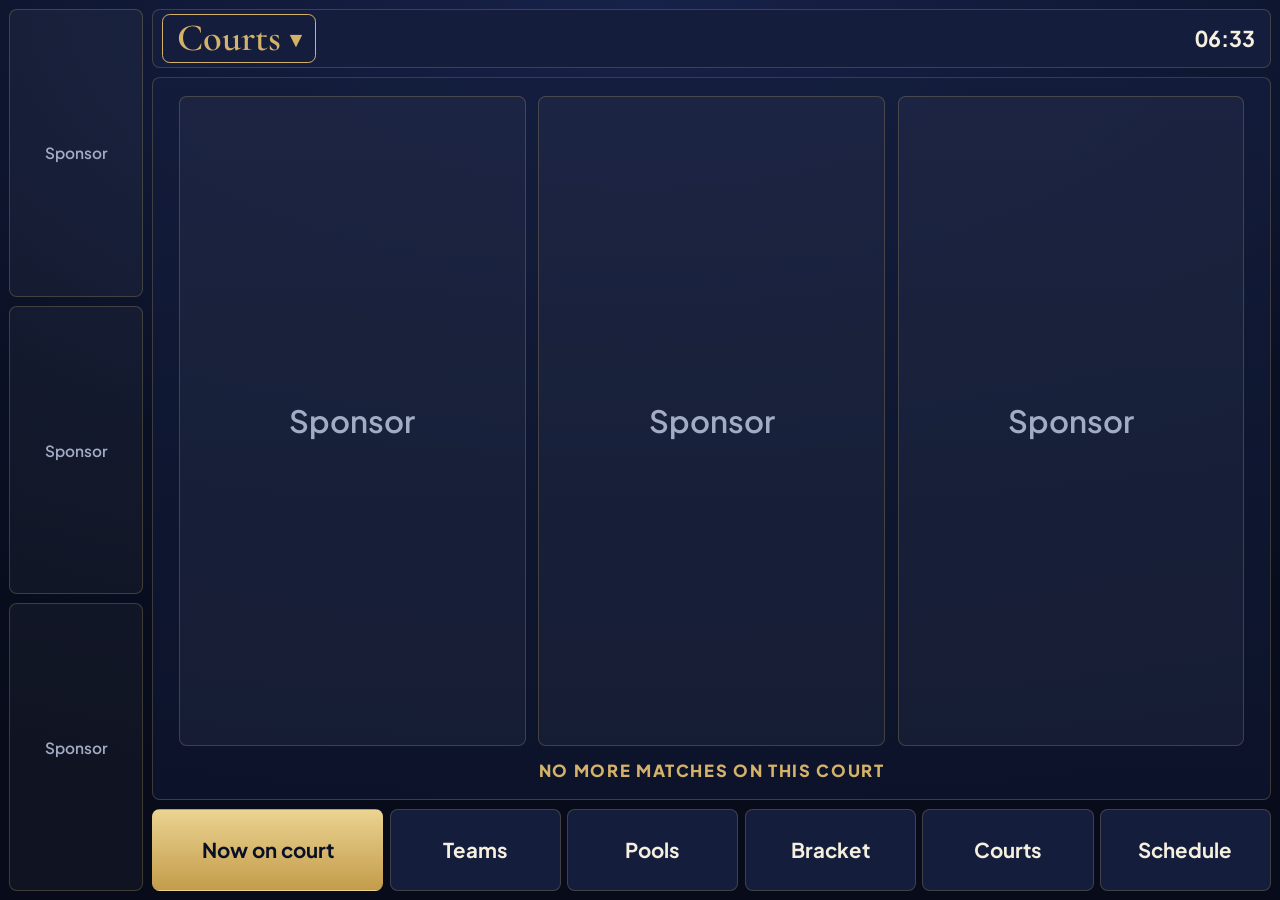
==== court-screen.html @ 4406f37e "Ref practice: the ref page on made-up matches, with no server Co-Authored-By: Claude Opus 5.5 <norep" ====
<!doctype html>
<html lang="en">
  <head>
    <meta charset="utf-8" />
    <title>Court screen</title>
    <meta name="viewport" content="width=device-width, initial-scale=1" />
    <link rel="preconnect" href="https://fonts.googleapis.com" />
    <link rel="preconnect" href="https://fonts.gstatic.com" crossorigin />
    <link
      href="https://fonts.googleapis.com/css2?family=Cormorant+Garamond:ital,wght@0,500;0,600;1,500&family=Plus+Jakarta+Sans:wght@500;600;700;800&display=swap"
      rel="stylesheet"
    />
    <style>
      /* The touch monitor at a court. It follows the referee through the same stages as the OBS
         overlay, and anyone can tap around the tournament's details: it goes back by itself when
         nobody has touched it for a while. Read-only: nothing here changes anything.
         1rem is 1% of a 16:9 screen's width, so it holds together at any size. */
      :root {
        --ink: #0a1024;
        --panel: #141d3c;
        --ivory: #f5efe0;
        --dim: #a2acc4;
        --gold: #d4b26a;
        --gold-fill: linear-gradient(180deg, #ebd391 0%, #c39c4b 100%);
        --hairline: rgba(212, 178, 106, 0.24);
        --won: #86dba8;
        --sans: 'Plus Jakarta Sans', 'Segoe UI', sans-serif;
        --serif: 'Cormorant Garamond', 'Times New Roman', serif;
      }
      html {
        font-size: min(1vw, 1.7778vh);
      }
      * {
        box-sizing: border-box;
      }
      [hidden] {
        display: none !important;
      }
      body {
        margin: 0;
        height: 100vh;
        overflow: hidden;
        display: grid;
        grid-template-columns: 10.5rem minmax(0, 1fr);
        gap: 0.7rem;
        padding: 0.7rem;
        background: radial-gradient(120% 90% at 50% 0%, #17224a 0%, #0a1024 62%, #070b1a 100%);
        color: var(--ivory);
        font-family: var(--sans);
        font-size: 1.5rem;
        font-variant-numeric: lining-nums;
        -webkit-user-select: none;
        user-select: none;
      }
      button {
        font: inherit;
        color: inherit;
        background: none;
        border: 0;
        padding: 0;
        text-align: inherit;
        cursor: pointer;
        touch-action: manipulation;
      }
      /* What can be tapped looks it: teams are cards, pools are pills, names in lists are underlined. */
      button:active {
        opacity: 0.7;
      }
      .tap {
        padding: 0.7rem 1.4rem;
        border: 1px solid var(--hairline);
        border-radius: 0.8rem;
        background: rgba(255, 255, 255, 0.04);
      }
      .tap.bare {
        padding: 0;
        border: 0;
        background: none;
      }
      .sidetap {
        display: block;
        width: 100%;
      }
      .cardhead {
        display: flex;
        flex-direction: column;
        align-items: center;
        gap: 0.5rem;
      }
      .link {
        min-height: 2.2rem;
        text-decoration: underline;
        text-decoration-color: rgba(212, 178, 106, 0.55);
        text-decoration-thickness: 1px;
        text-underline-offset: 0.2em;
      }
      .poolpill {
        display: inline-flex;
        align-items: center;
        min-height: 2.8rem;
        padding: 0 0.9rem;
        border: 1px solid var(--gold);
        border-radius: 1.4rem;
        color: var(--gold);
        font-weight: 800;
        white-space: nowrap;
      }
      .poolpill::after {
        content: '›';
        margin-left: 0.5rem;
      }
      .kicker {
        display: flex;
        align-items: center;
        justify-content: center;
        gap: 0.6rem;
      }
      .sponsors {
        display: flex;
        flex-direction: column;
        gap: 0.7rem;
        min-height: 0;
      }
      .sponsor {
        flex: 1;
        min-height: 0;
        display: flex;
        align-items: center;
        justify-content: center;
        padding: 0.7rem;
        border: 1px solid var(--hairline);
        border-radius: 0.6rem;
        background: rgba(255, 255, 255, 0.04);
        color: var(--dim);
        font-size: 1.2rem;
        font-weight: 600;
      }
      /* The toss takes the sponsors' place until the game starts, with room for its lines. */
      body.tossing {
        grid-template-columns: 17rem minmax(0, 1fr);
      }
      .sponsors.summary .sponsor {
        display: none;
      }
      #tosssummary {
        flex: 1;
        min-height: 0;
        display: flex;
        flex-direction: column;
        gap: 0.7rem;
        padding: 1rem;
        overflow-y: auto;
        border: 1px solid var(--gold);
        border-radius: 0.6rem;
        background: var(--panel);
      }
      #tosssummary[hidden] {
        display: none;
      }
      #tosssummary .h {
        margin: 0;
        font-size: 1.6rem;
        white-space: nowrap;
      }
      .tossline {
        padding-bottom: 0.7rem;
        border-bottom: 1px solid var(--hairline);
        font-size: 1.5rem;
        font-weight: 600;
        line-height: 1.25;
        overflow-wrap: anywhere;
      }
      .tossline strong {
        display: block;
        font-size: 1.7rem;
        font-weight: 800;
        color: var(--gold);
      }
      .tossline:last-child {
        padding-bottom: 0;
        border-bottom: 0;
      }
      .sponsor img {
        max-width: 100%;
        max-height: 100%;
        object-fit: contain;
      }
      .main {
        min-width: 0;
        min-height: 0;
        display: flex;
        flex-direction: column;
        gap: 0.7rem;
      }
      .head {
        flex: none;
        height: 4.6rem;
      }
      .nav {
        flex: none;
        height: 6.4rem;
      }
      .stage {
        flex: 1;
      }
      /* Another court calling its players. Tapping it goes to that court. */
      #callbar {
        flex: none;
        display: flex;
        flex-direction: column;
        gap: 0.4rem;
      }
      .callrow {
        display: flex;
        align-items: center;
        justify-content: center;
        gap: 0.8rem;
        width: 100%;
        min-height: 3.6rem;
        padding: 0 1.2rem;
        border-radius: 0.6rem;
        background: var(--gold-fill);
        color: var(--ink);
        font-size: 1.7rem;
        font-weight: 800;
        text-align: center;
      }
      .callrow::after {
        content: '›';
      }
      .callrow.flash {
        animation: callflash 0.5s ease-out 3;
      }

      /* Along the top: which court, and while someone browses, how long until it goes back. */
      .head {
        position: relative;
        display: flex;
        align-items: center;
        gap: 1.2rem;
        padding: 0 1.2rem;
        overflow: hidden;
        border: 1px solid var(--hairline);
        border-radius: 0.6rem;
        background: var(--panel);
      }
      .court {
        font-family: var(--serif);
        font-size: 3rem;
        font-weight: 600;
        color: var(--gold);
        white-space: nowrap;
      }
      .where {
        flex: 1;
        min-width: 0;
        font-size: 1.35rem;
        font-weight: 700;
        color: var(--dim);
      }
      .where .poolpill {
        min-height: 3.2rem;
      }
      .courtbutton {
        display: flex;
        align-items: center;
        gap: 0.7rem;
        height: 3.8rem;
        padding: 0 1.1rem;
        margin-left: -0.5rem;
        border: 1px solid var(--gold);
        border-radius: 0.6rem;
        line-height: 1;
      }
      .courtbutton::after {
        content: '▾';
        font-family: var(--sans);
        font-size: 1.7rem;
      }
      .courtbutton.open {
        background: var(--gold-fill);
        color: var(--ink);
      }
      .homebutton {
        min-height: 3.4rem;
        font-size: 1.3rem;
      }
      .homebutton::after {
        content: none;
      }
      /* All the courts, with the one on screen lit up. */
      #picker {
        position: absolute;
        inset: 0;
        z-index: 2;
        display: flex;
        flex-direction: column;
        gap: 0.8rem;
        padding: 1rem;
        background: rgba(7, 11, 26, 0.96);
      }
      .pickertop {
        display: flex;
        align-items: center;
        justify-content: space-between;
      }
      .pickertop .h {
        margin: 0;
      }
      .pickertop button {
        min-height: 3.6rem;
        padding: 0 1.6rem;
        border: 1px solid var(--hairline);
        border-radius: 0.5rem;
        font-size: 1.4rem;
        font-weight: 700;
      }
      .pickergrid {
        flex: 1;
        min-height: 0;
        display: grid;
        grid-template-columns: repeat(3, minmax(0, 1fr));
        grid-auto-rows: minmax(0, 1fr);
        gap: 0.7rem;
      }
      .pick {
        display: flex;
        flex-direction: column;
        align-items: center;
        justify-content: center;
        gap: 0.4rem;
        padding: 0.8rem;
        border: 1px solid var(--hairline);
        border-radius: 0.7rem;
        background: var(--panel);
        text-align: center;
      }
      .pickname {
        font-family: var(--serif);
        font-size: 3.2rem;
        font-weight: 600;
        line-height: 1.1;
        color: var(--gold);
      }
      .picktag {
        font-size: 1.15rem;
        font-weight: 800;
        letter-spacing: 0.08em;
        text-transform: uppercase;
        color: var(--dim);
      }
      .pick b {
        font-size: 3rem;
        font-weight: 800;
        line-height: 1.1;
      }
      .pick small {
        font-size: 1.25rem;
        font-weight: 600;
        color: var(--dim);
      }
      .pick.on {
        background: var(--gold-fill);
        border-color: transparent;
      }
      .pick.on,
      .pick.on .pickname,
      .pick.on .picktag,
      .pick.on small {
        color: var(--ink);
      }
      .clock {
        font-size: 1.7rem;
        font-weight: 700;
        font-variant-numeric: tabular-nums;
      }
      .timebar {
        position: absolute;
        left: 0;
        top: 0;
        height: 0.4rem;
        background: var(--gold);
      }
      .liveline {
        flex: 1;
        min-width: 0;
        display: flex;
        align-items: center;
        justify-content: center;
        gap: 0.9rem;
        font-size: 1.35rem;
        font-weight: 700;
      }
      .liveline .tag {
        padding: 0.15rem 0.6rem;
        border-radius: 0.4rem;
        background: var(--gold-fill);
        color: var(--ink);
        font-size: 1.05rem;
        font-weight: 800;
      }
      .liveline b {
        font-size: 2rem;
        font-weight: 800;
        color: var(--gold);
        font-variant-numeric: tabular-nums;
      }

      .stage {
        position: relative;
        min-height: 0;
        overflow: hidden;
        border: 1px solid var(--hairline);
        border-radius: 0.6rem;
        background: linear-gradient(180deg, rgba(20, 29, 60, 0.75) 0%, rgba(14, 22, 48, 0.75) 100%);
      }
      #show {
        position: absolute;
        inset: 0;
        display: flex;
        flex-direction: column;
        align-items: center;
        justify-content: center;
        gap: 1.1rem;
        padding: 1.4rem 2rem;
        text-align: center;
      }
      /* Grows or shrinks as a whole until it fills the room: see fitContent. */
      .fitbox {
        width: 100%;
      }
      .fit {
        display: flex;
        flex-direction: column;
        align-items: center;
        gap: 1.1rem;
      }
      .wrapnames .bigname {
        white-space: normal;
      }
      .wrapnames .matchup {
        grid-template-columns: minmax(min-content, 1fr) auto minmax(min-content, 1fr);
      }
      .wrapnames .cards {
        grid-template-columns: repeat(2, minmax(min-content, 1fr));
      }
      #browse {
        position: absolute;
        inset: 0;
        display: flex;
        flex-direction: column;
        min-height: 0;
      }

      /* Along the bottom: always there, big enough for a finger. */
      .nav {
        display: grid;
        grid-template-columns: 1.35fr repeat(5, minmax(0, 1fr));
        gap: 0.5rem;
      }
      .nav button {
        display: flex;
        align-items: center;
        justify-content: center;
        min-width: 0;
        border: 1px solid var(--hairline);
        border-radius: 0.6rem;
        background: var(--panel);
        font-size: 1.6rem;
        font-weight: 700;
        text-align: center;
      }
      .nav button.on {
        background: var(--gold-fill);
        border-color: transparent;
        color: var(--ink);
      }
      .nav button:active {
        transform: scale(0.98);
      }

      /* The main show. */
      .kicker {
        font-size: 1.3rem;
        font-weight: 800;
        letter-spacing: 0.1em;
        text-transform: uppercase;
        color: var(--gold);
      }
      .bigname {
        font-family: var(--serif);
        font-size: 4.4rem;
        font-weight: 600;
        line-height: 1.05;
        white-space: nowrap;
      }
      .bigname em {
        color: var(--gold);
        font-weight: 500;
      }
      .versus {
        font-family: var(--serif);
        font-style: italic;
        font-size: 2.2rem;
        color: var(--gold);
      }
      .call {
        padding: 0.8rem 3rem;
        border-radius: 0.6rem;
        background: var(--gold-fill);
        color: var(--ink);
        font-size: 2.6rem;
        font-weight: 800;
        animation: callpulse 1.8s ease-in-out infinite;
      }
      .call.flash {
        animation:
          callflash 0.5s ease-out 3,
          callpulse 1.8s ease-in-out 1.5s infinite;
      }
      .call.done {
        animation: none;
      }
      /* Players sign in here when they get to the court. */
      .signin {
        display: flex;
        align-items: center;
        justify-content: center;
        gap: 1.6rem;
      }
      .signteam {
        display: flex;
        flex-direction: column;
        align-items: center;
        gap: 0.7rem;
      }
      .signcards {
        display: flex;
        gap: 0.8rem;
      }
      .signcard {
        display: flex;
        flex-direction: column;
        align-items: center;
        gap: 0.3rem;
        width: 14.5rem;
        padding: 0.8rem 0.6rem;
        border: 1px solid var(--gold);
        border-radius: 0.8rem;
        background: var(--panel);
      }
      .signcard strong {
        font-size: 1.6rem;
        font-weight: 700;
        line-height: 1.15;
      }
      .signcard span {
        font-size: 1.2rem;
        font-weight: 800;
        color: var(--gold);
      }
      .signcard.here {
        border-color: transparent;
        background: var(--gold-fill);
        color: var(--ink);
      }
      .signcard.here span {
        color: var(--ink);
      }
      .signcard.here .face b {
        border-color: var(--ink);
        color: var(--ink);
      }
      @keyframes callflash {
        50% {
          transform: scale(1.08);
          box-shadow: 0 0 3rem rgba(235, 211, 145, 0.8);
        }
      }
      @keyframes callpulse {
        50% {
          box-shadow: 0 0 2.4rem rgba(235, 211, 145, 0.55);
        }
      }
      .matchup {
        display: grid;
        grid-template-columns: minmax(max-content, 1fr) auto minmax(max-content, 1fr);
        align-items: center;
        gap: 1.6rem;
        width: 100%;
      }
      .teamcast {
        display: flex;
        flex-direction: column;
        align-items: center;
        gap: 0.8rem;
        min-width: 0;
      }
      .cast {
        display: flex;
        justify-content: center;
        gap: 1.2rem;
      }
      .face {
        display: flex;
        align-items: flex-end;
        justify-content: center;
        width: 10rem;
        height: 12rem;
      }
      .face img {
        max-width: 100%;
        height: 100%;
        object-fit: contain;
        object-position: bottom;
      }
      .face b {
        display: flex;
        align-items: center;
        justify-content: center;
        width: 8rem;
        height: 8rem;
        border-radius: 50%;
        border: 1px solid var(--gold);
        font-family: var(--serif);
        font-size: 3rem;
        font-weight: 500;
      }
      .small .face {
        width: 7rem;
        height: 8rem;
      }
      .small .face b {
        width: 6rem;
        height: 6rem;
        font-size: 2.2rem;
      }
      .small .bigname {
        font-size: 3.2rem;
      }
      .order {
        width: 100%;
        max-width: 66rem;
        display: flex;
        flex-direction: column;
        gap: 0.35rem;
      }
      .order div {
        display: grid;
        grid-template-columns: 6rem minmax(0, 1fr) 2rem minmax(0, 1fr) 9rem;
        align-items: center;
        padding: 0.1rem 0.8rem;
        border-top: 1px solid var(--hairline);
        font-size: 1.4rem;
        font-weight: 600;
      }
      .order .t {
        color: var(--gold);
        font-weight: 800;
        text-align: left;
      }
      .order .a {
        text-align: right;
      }
      .order .b {
        text-align: left;
      }
      .order .p {
        color: var(--dim);
        font-size: 1.15rem;
        text-align: right;
      }
      .order i {
        color: var(--gold);
        font-family: var(--serif);
      }

      /* The players, side by side, with how their tournament has gone. */
      .cards {
        display: grid;
        grid-template-columns: repeat(2, minmax(max-content, 1fr));
        gap: 2.4rem;
        width: 100%;
      }
      .card {
        display: flex;
        flex-direction: column;
        align-items: center;
        gap: 0.5rem;
        min-width: 0;
      }
      .card .bigname {
        font-size: 3.2rem;
      }
      .facts {
        display: flex;
        justify-content: center;
        gap: 1.6rem;
        font-size: 1.2rem;
        font-weight: 600;
        color: var(--dim);
      }
      .facts strong {
        display: block;
        color: var(--ivory);
        font-size: 1.35rem;
      }
      .stat {
        font-size: 1.3rem;
        font-weight: 700;
      }
      .stat b {
        color: var(--gold);
      }
      .past {
        width: 100%;
        max-width: 30rem;
      }
      .past div {
        display: grid;
        grid-template-columns: 2rem minmax(0, 1fr) auto;
        align-items: center;
        gap: 0.5rem;
        border-top: 1px solid var(--hairline);
        font-size: 1.2rem;
        font-weight: 600;
        text-align: left;
      }
      .past b {
        color: var(--dim);
      }
      .past span:last-child {
        word-spacing: 0.5rem;
      }
      .past b.won {
        color: var(--won);
      }

      /* The score, drawn as the court seen from the main entrance: the second entrance end on
         top, the net across the middle, and everyone in the box they're really standing in.
         Each team's score sits level with its half. */
      .score {
        position: absolute;
        inset: 0;
        display: grid;
        grid-template-columns: minmax(0, 1fr) 24rem;
        grid-template-rows: 3rem minmax(0, 1fr) 0.5rem minmax(0, 1fr) 3rem;
        gap: 0.5rem 1rem;
        padding: 0.4rem 1.4rem;
      }
      .scoreend {
        grid-column: 2;
        align-self: center;
        font-size: 1.6rem;
        font-weight: 700;
        line-height: 1;
        text-align: center;
        color: var(--dim);
      }
      .scoreend.top {
        grid-row: 1;
      }
      .scoreend.bottom {
        grid-row: 5;
      }
      .score > .tile {
        grid-column: 2;
      }
      .score > .tile.top {
        grid-row: 2;
      }
      .score > .tile.bottom {
        grid-row: 4;
      }
      /* The players get the whole height; only the score gives room to the entrance labels. */
      .scorehalf {
        grid-column: 1;
        display: grid;
        grid-auto-flow: column;
        grid-auto-columns: minmax(0, 1fr);
        grid-template-rows: minmax(0, 1fr);
        gap: 0.5rem;
        min-height: 0;
      }
      .scorehalf.top {
        grid-row: 1 / 3;
      }
      .scorehalf.bottom {
        grid-row: 4 / 6;
      }
      .scorenet {
        position: relative;
        z-index: 1;
        grid-column: 1;
        grid-row: 3;
        border-radius: 0.25rem;
        background: var(--dim);
      }
      /* Sits on the net, with the line hidden behind it. */
      .scorepool {
        position: absolute;
        top: 50%;
        left: 50%;
        padding: 0 0.3rem;
        border-radius: 1.6rem;
        background: var(--ink);
        transform: translate(-50%, -50%);
        white-space: nowrap;
      }
      .scorehalf > .sidetap {
        display: grid;
        grid-template-rows: minmax(0, 1fr);
        min-width: 0;
        height: 100%;
      }
      .sidetap {
        font-size: 2.1rem;
        font-weight: 800;
        line-height: 1.15;
      }
      /* Partners mirror each other: the photos together in the middle, the names outside. */
      .who {
        display: flex;
        align-items: center;
        gap: 0.8rem;
        min-height: 0;
      }
      .scorehalf > :first-child .who {
        flex-direction: row-reverse;
        text-align: right;
      }
      .scorehalf > :last-child .who {
        flex-direction: row;
        text-align: left;
      }
      .who.serving {
        color: var(--gold);
      }
      /* As tall as the half allows. */
      .who .face {
        position: relative;
        flex: none;
        align-self: stretch;
        align-items: center;
        width: 16rem;
        height: auto;
        min-height: 0;
        overflow: hidden;
      }
      .scorehalf > :first-child .face {
        justify-content: flex-end;
      }
      .scorehalf > :last-child .face {
        justify-content: flex-start;
      }
      .who .face img {
        position: absolute;
        inset: 0;
        width: 100%;
        max-width: none;
        height: 100%;
        transform: scale(1.2);
      }
      /* Zoomed from the top, so heads stay in and it's the legs that go. */
      .scorehalf > :first-child .face img {
        object-position: right top;
        transform-origin: right top;
      }
      .scorehalf > :last-child .face img {
        object-position: left top;
        transform-origin: left top;
      }
      .who .face b {
        width: 15rem;
        height: 15rem;
        font-size: 5.4rem;
      }
      .who.serving .face b {
        border-width: 0.3rem;
      }
      .whotext {
        flex: 1;
        min-width: 0;
        overflow-wrap: anywhere;
      }
      .scorehalf .whotext:only-child {
        text-align: center;
      }
      /* One line of a name or a label, as wide as its words, so a wipe starts on the first
         letter. Each one hugs the photo. */
      .ln {
        display: block;
      }
      .ln,
      .who .role {
        width: fit-content;
      }
      .scorehalf > :first-child .ln,
      .scorehalf > :first-child .role {
        margin-left: auto;
      }
      .scorehalf .whotext:only-child .ln,
      .scorehalf .whotext:only-child .role {
        margin-inline: auto;
      }
      /* Always takes up its line, so names don't jump when the serve moves. */
      .role {
        display: block;
        min-height: 2.2rem;
        font-size: 1.7rem;
        font-weight: 800;
        line-height: 2.2rem;
        color: var(--dim);
      }
      .who.serving .role {
        color: var(--gold);
      }
      .ball {
        display: inline-block;
        width: 1.5rem;
        height: 1.5rem;
        margin-right: 0.5rem;
        border-radius: 50%;
        background: var(--gold-fill);
      }
      .tile {
        position: relative;
        display: flex;
        align-items: center;
        justify-content: center;
        align-self: stretch;
        min-height: 0;
        border-radius: 1.2rem;
        background: var(--gold-fill);
        color: var(--ink);
        font-size: 14rem;
        font-weight: 800;
        line-height: 1;
        font-variant-numeric: tabular-nums;
      }
      .tile small {
        position: absolute;
        top: 0.5rem;
        right: 0.9rem;
        font-size: 1.4rem;
        font-weight: 800;
        line-height: 1.2;
      }
      .tile.bump {
        animation: bump 0.45s ease-out;
      }
      @keyframes bump {
        35% {
          transform: scale(1.06);
        }
      }
      /* The coin stays moonstone. */
      .coin {
        display: flex;
        align-items: center;
        justify-content: center;
        width: 13rem;
        height: 13rem;
        border-radius: 50%;
        color: #27345c;
        background: linear-gradient(135deg, #f4f6fc, #c9d6f2 38%, #a3b4dc 62%, #e6e0f8);
        box-shadow: 0 1rem 2.4rem rgba(0, 0, 0, 0.5);
        font-family: var(--serif);
        font-size: 7rem;
        font-weight: 600;
        perspective: 40rem;
      }
      .coin.spin {
        animation: coinspin 0.4s linear infinite;
      }
      .coin.landed {
        animation: coinland 0.9s cubic-bezier(0.2, 1, 0.4, 1) both;
      }
      @keyframes coinspin {
        to {
          transform: rotateY(360deg);
        }
      }
      @keyframes coinland {
        from {
          transform: rotateY(900deg);
        }
        to {
          transform: none;
        }
      }
      .tossrow {
        display: flex;
        align-items: center;
        justify-content: center;
        gap: 3rem;
      }
      .say {
        font-family: var(--serif);
        font-style: italic;
        font-size: 2.8rem;
        color: var(--gold);
      }
      .bigsponsors {
        flex: 1;
        min-height: 0;
        width: 100%;
        display: grid;
        grid-template-columns: repeat(3, minmax(0, 1fr));
        gap: 1rem;
      }
      .bigsponsors .sponsor {
        font-size: 2.4rem;
      }

      /* Browsing. */
      .tabs {
        flex: none;
        display: flex;
        gap: 0.5rem;
        padding: 0.7rem 0.9rem 0;
        overflow-x: auto;
      }
      .tabs button,
      .backline button {
        flex: none;
        min-height: 3.6rem;
        padding: 0 1.3rem;
        border: 1px solid var(--hairline);
        border-radius: 0.5rem;
        font-size: 1.35rem;
        font-weight: 700;
        white-space: nowrap;
      }
      .tabs button.on {
        background: var(--gold-fill);
        border-color: transparent;
        color: var(--ink);
      }
      .scroller {
        flex: 1;
        min-height: 0;
        padding: 0.9rem;
        overflow-y: auto;
        overscroll-behavior: contain;
        touch-action: pan-y;
        scrollbar-color: var(--gold) transparent;
        scrollbar-width: thin;
      }
      .h {
        margin: 0.5rem 0 0.6rem;
        font-family: var(--serif);
        font-size: 2.4rem;
        font-weight: 600;
        color: var(--gold);
      }
      .h:first-child {
        margin-top: 0;
      }
      .grid {
        display: grid;
        grid-template-columns: repeat(3, minmax(0, 1fr));
        gap: 0.5rem;
      }
      .tile-button {
        display: block;
        width: 100%;
        min-height: 4.6rem;
        padding: 0.7rem 1rem;
        border: 1px solid var(--hairline);
        border-radius: 0.5rem;
        background: rgba(255, 255, 255, 0.05);
        font-size: 1.5rem;
        font-weight: 700;
      }
      .tile-button small {
        display: block;
        margin-top: 0.15rem;
        font-size: 1.1rem;
        font-weight: 600;
        color: var(--dim);
      }
      .courts {
        min-height: 100%;
        grid-auto-rows: minmax(0, 1fr);
      }
      .courts .tile-button {
        display: flex;
        flex-direction: column;
        justify-content: center;
        gap: 0.7rem;
        font-size: 2rem;
        text-align: center;
      }
      .courts .tile-button small {
        font-size: 1.3rem;
      }
      .courts .stat b {
        font-size: 3.4rem;
      }
      .courts .tile-button {
        cursor: pointer;
      }
      .tile-button.live {
        border-color: var(--gold);
      }
      table {
        width: 100%;
        border-collapse: collapse;
      }
      th {
        padding: 0.4rem 0.7rem;
        font-size: 1.1rem;
        font-weight: 700;
        color: var(--dim);
        text-align: center;
      }
      th:nth-child(2) {
        text-align: left;
      }
      td {
        padding: 0;
        border-top: 1px solid var(--hairline);
        font-size: 1.5rem;
        font-weight: 700;
        text-align: center;
        font-variant-numeric: tabular-nums;
      }
      td button {
        width: 100%;
        min-height: 4rem;
        padding: 0 0.7rem;
        font-weight: 700;
      }
      td.place {
        width: 4rem;
        color: var(--gold);
      }
      td.num {
        width: 6rem;
      }
      .rows {
        display: flex;
        flex-direction: column;
        gap: 0.35rem;
      }
      .matchrow {
        display: grid;
        grid-template-columns: 6rem 4rem minmax(0, 1fr) 15rem minmax(0, 1fr);
        align-items: center;
        gap: 0.5rem;
        min-height: 4rem;
        padding: 0 0.8rem;
        border: 1px solid var(--hairline);
        border-radius: 0.5rem;
        font-size: 1.35rem;
        font-weight: 700;
      }
      .matchrow.live {
        border-color: var(--gold);
      }
      .matchrow .t {
        color: var(--gold);
        font-weight: 800;
      }
      .matchrow .c {
        color: var(--dim);
      }
      .matchrow button {
        min-height: 3.6rem;
        font-weight: 700;
      }
      .matchrow .a {
        text-align: right;
      }
      .matchrow .mid {
        text-align: center;
        white-space: nowrap;
        word-spacing: 0.4rem;
        font-size: 1.25rem;
        color: var(--dim);
      }
      .matchrow .mid b {
        color: var(--gold);
        font-size: 1.5rem;
      }
      .matchrow button.won {
        color: var(--won);
      }
      .bracket {
        display: flex;
        gap: 1rem;
        min-height: 100%;
      }
      .round {
        flex: 1 1 0;
        min-width: 0;
        display: flex;
        flex-direction: column;
      }
      .round > span {
        margin-bottom: 0.5rem;
        font-size: 1.1rem;
        font-weight: 800;
        letter-spacing: 0.08em;
        text-transform: uppercase;
        color: var(--dim);
      }
      .round > div {
        flex: 1;
        display: flex;
        flex-direction: column;
        justify-content: space-around;
        gap: 0.6rem;
      }
      .tie {
        padding: 0.5rem 0.8rem;
        border: 1px solid var(--hairline);
        border-radius: 0.5rem;
        background: rgba(255, 255, 255, 0.05);
      }
      .tie small {
        display: block;
        margin-bottom: 0.35rem;
        font-size: 1.15rem;
        font-weight: 700;
        color: var(--dim);
      }
      .tie div {
        display: flex;
        justify-content: space-between;
        gap: 0.6rem;
        font-size: 1.7rem;
        font-weight: 700;
      }
      .tie > div {
        align-items: center;
        min-height: 3rem;
      }
      .courts .link {
        padding: 0.2rem 0;
      }
      .tie .tbd {
        color: var(--dim);
        font-weight: 600;
      }
      .tie .won {
        color: var(--won);
      }
      .backline {
        display: flex;
        margin-bottom: 0.7rem;
      }
      .teamtop {
        display: flex;
        align-items: flex-end;
        gap: 1.6rem;
        margin-bottom: 0.9rem;
      }
      .teamtop .bigname {
        font-size: 3.4rem;
      }
    </style>
  </head>
  <body>
    <div class="sponsors" id="sponsors" aria-label="Sponsors">
      <div id="tosssummary" hidden></div>
      <div class="sponsor" data-image="sponsor-1.png">Sponsor</div>
      <div class="sponsor" data-image="sponsor-2.png">Sponsor</div>
      <div class="sponsor" data-image="sponsor-3.png">Sponsor</div>
    </div>
    <div class="main">
      <div class="head" id="head"></div>
      <div id="callbar" hidden></div>
      <div class="stage">
        <div id="show"></div>
        <div id="browse" hidden></div>
        <div id="picker" hidden></div>
      </div>
      <nav class="nav" id="nav" aria-label="Pages"></nav>
    </div>

    <script>
      const params = new URLSearchParams(location.search);
      const $ = (id) => document.getElementById(id);
      const PAGES = [
        ['show', 'Now on court'],
        ['teams', 'Teams'],
        ['pools', 'Pools'],
        ['bracket', 'Bracket'],
        ['courts', 'Courts'],
        ['schedule', 'Schedule'],
      ];

      let state = { graphic: null, scoreboard: null, browse: null };
      // Where someone has got to, or null when the main show is up. The back button's way home
      // is the list of where they came from.
      let page = null;
      let trail = [];
      let secondsAllowed = 20;
      let timerEnds = 0;
      let lastCall = null;
      let flashedCall = null;
      let pickerOpen = false;

      function esc(text) {
        const el = document.createElement('div');
        el.textContent = text ?? '';
        return el.innerHTML.replace(/"/g, '&quot;');
      }
      const styledName = (name) => esc(name).replace(/ &amp; /g, ' <em>&amp;</em> ');
      const homeCourt = () => state.browse?.court ?? state.graphic?.court ?? '';
      // Another court's name, while someone's looking at that court.
      const otherCourt = () => (page?.startsWith('court:') ? page.slice('court:'.length) : null);
      const courtName = () => otherCourt() ?? homeCourt();
      const browsing = () => page != null || pickerOpen;

      // What the main screen shows: this court, or whichever one someone picked.
      function courtOnScreen() {
        const name = otherCourt();
        if (name == null) return state;
        const court = state.browse?.courts?.find((row) => row.name === name);
        return { graphic: court?.graphic ?? null, scoreboard: court?.scoreboard ?? null };
      }
      const clock = (time) =>
        new Date(time).toLocaleTimeString([], {
          hour: '2-digit',
          minute: '2-digit',
          hour12: false,
        });
      // The server sends a moment; the test page's made-up matches are already "15:30".
      const shortTime = (time) => (time?.includes('T') ? clock(time) : (time ?? ''));
      const tell = (text) => {
        if (params.has('preview')) window.parent.postMessage({ monitorLog: text }, location.origin);
      };

      function initials(name) {
        return name
          .trim()
          .split(/\s+/)
          .slice(0, 2)
          .map((word) => word[0])
          .join('')
          .toUpperCase();
      }
      function photoUrl(photo) {
        return photo.startsWith('/')
          ? photo
          : `/api/static/player-photos/${encodeURIComponent(photo)}`;
      }
      function face(player) {
        return `<div class="face">${
          player.photo
            ? `<img src="${esc(photoUrl(player.photo))}" alt="" decoding="sync">`
            : `<b>${esc(initials(player.name))}</b>`
        }</div>`;
      }
      const cast = (players) => `<div class="cast">${players.map(face).join('')}</div>`;

      function playerFacts(player) {
        const facts = [
          player.dupr != null ? `DUPR ${Number(player.dupr).toFixed(2)}` : null,
          player.age != null ? `Age ${player.age}` : null,
        ].filter(Boolean);
        return `<div>${`<strong>${esc(player.name)}</strong>`}${esc(facts.join(' · '))}</div>`;
      }

      /* ---------- Everything with a name goes to its page. ---------- */

      const teamTap = (name, inside, style = '') =>
        state.browse?.teams?.[name]
          ? `<button class="tap ${style}" data-go="team:${esc(name)}">${inside}</button>`
          : `<div class="${style}">${inside}</div>`;

      const teamLink = (name, style = '') =>
        state.browse?.teams?.[name]
          ? `<button class="link ${style}" data-go="team:${esc(name)}">${esc(name)}</button>`
          : `<span class="${style}">${esc(name)}</span>`;

      // A pool's page, or a knockout's bracket, whichever this name is.
      function poolLink(name, style = 'poolpill') {
        const target = state.browse?.pools?.some((pool) => pool.name === name)
          ? 'pools'
          : state.browse?.brackets?.some((bracket) => bracket.name === name)
            ? 'bracket'
            : null;
        if (target == null) return `<span>${esc(name)}</span>`;
        return `<button class="${style}" data-go="${target}:${esc(name)}">${esc(name)}</button>`;
      }

      /* ---------- The main show: what the referee's stage calls for. ---------- */

      function matchup(graphic, small = false) {
        return `<div class="matchup ${small ? 'small' : ''}">
          ${teamTap(graphic.team1.name, `${cast(graphic.team1.players)}<div class="bigname">${styledName(graphic.team1.name)}</div>`, 'teamcast')}
          <div class="versus">versus</div>
          ${teamTap(graphic.team2.name, `${cast(graphic.team2.players)}<div class="bigname">${styledName(graphic.team2.name)}</div>`, 'teamcast')}
        </div>`;
      }

      // Tapping your own card signs you in. Tapping it again undoes a wrong tap.
      function signInCards(graphic) {
        const team = (side) => `<div class="signteam">
          <div class="signcards">${side.players
            .map(
              (
                player,
              ) => `<button class="signcard ${player.here ? 'here' : ''}" data-signin="${player.id}">
                ${face(player)}
                <strong>${esc(player.name)}</strong>
                <span>${player.here ? '✓ Signed in' : 'Tap to sign in'}</span>
              </button>`,
            )
            .join('')}</div>
        </div>`;
        return `<div class="signin small">${team(graphic.team1)}<div class="versus">versus</div>${team(graphic.team2)}</div>`;
      }

      function orderOfPlay(graphic) {
        if (graphic.following.length === 0) return '';
        return `<div class="order">${graphic.following
          .map(
            (match, index) => `<div>
              <span class="t">${esc(match.start_time ? clock(match.start_time) : `#${index + 2}`)}</span>
              ${teamLink(match.team1, 'a')}<i>&nbsp;v</i>
              ${teamLink(match.team2, 'b')}<span class="p">${poolLink(match.pool, 'link')}</span>
            </div>`,
          )
          .join('')}</div>`;
      }

      function pastMatches(team) {
        if (team.previous.length === 0) return '';
        const letters = { true: ['won', 'W'], false: ['', 'L'], null: ['', 'D'] };
        return `<div class="past">${team.previous
          .map((match) => {
            const [style, letter] = letters[match.won];
            return `<div><b class="${style}">${letter}</b>${teamLink(match.opponent)}
              <span>${match.games.map((game) => esc(game.join('–'))).join('  ')}</span></div>`;
          })
          .join('')}</div>`;
      }

      function teamCard(team, won) {
        const played = team.wins + team.losses > 0;
        const diff = `${team.point_difference > 0 ? '+' : ''}${team.point_difference}`;
        return `<div class="card">
          ${teamTap(
            team.name,
            `${cast(team.players)}
            <div class="bigname">${styledName(team.name)}</div>
            <div class="facts">${team.players.map(playerFacts).join('')}</div>`,
            'cardhead',
          )}
          ${played || won ? `<div class="stat">${played ? `Record ${team.wins}–${team.losses} · Points ${diff}` : ''}${played && won ? ' · ' : ''}${won ? '<b>Won the toss</b>' : ''}</div>` : ''}
          ${pastMatches(team)}
        </div>`;
      }

      const TOSS_PICKS = {
        SERVE: 'will serve first',
        RECEIVE: 'will receive first',
        DEFER: 'deferred',
      };
      const faceName = (side) => (side === 'HEADS' ? 'Heads' : 'Tails');

      function tossHtml(graphic) {
        const toss = graphic.toss;
        if (toss == null) return `<div class="say">Coin toss</div>`;
        const teamOf = (side) => (side === 1 ? graphic.team1 : graphic.team2);
        const person = (side, name) =>
          teamOf(side).players.find((player) => player.name === name) ?? { name, photo: null };
        const moment = (side, people, name, say) =>
          `${teamTap(teamOf(side).name, `${cast(people)}<div class="bigname">${styledName(name)}</div>`, 'teamcast')}<div class="say">${esc(say)}</div>`;

        if (toss.latest === 'STARTER') {
          const { team, name } = toss.starters.at(-1);
          const { team: picker, choice } = toss.picks.find(
            (pick) => pick.choice === 'SERVE' || pick.choice === 'RECEIVE',
          );
          const serves = (choice === 'SERVE') === (team === picker);
          return moment(
            team,
            [person(team, name)],
            name,
            serves ? 'serves first' : 'receives first',
          );
        }
        if (toss.latest === 'PICK') {
          const { team, choice, end } = toss.picks.at(-1);
          const say =
            choice === 'SIDE'
              ? `chose the ${end === 'BACK' ? 'second' : 'main'} entrance end`
              : TOSS_PICKS[choice];
          return moment(team, teamOf(team).players, teamOf(team).name, say);
        }
        const caller = person(toss.caller_team, toss.caller_name);
        const callerTap = teamTap(teamOf(toss.caller_team).name, cast([caller]), 'teamcast');
        if (toss.call == null) {
          return moment(toss.caller_team, [caller], toss.caller_name, 'is doing the toss');
        }
        if (toss.result == null) {
          return `<div class="tossrow">${callerTap}<div class="coin spin"></div></div>
            <div class="bigname">${esc(toss.caller_name)} called ${faceName(toss.call)}</div>`;
        }
        const winner = teamOf(toss.call === toss.result ? toss.caller_team : 3 - toss.caller_team);
        return `<div class="tossrow">${callerTap}<div class="coin landed">${esc(toss.result[0])}</div></div>
          <div class="bigname">${faceName(toss.result)}</div>
          <div class="say">${teamLink(winner.name)} won the toss</div>`;
      }

      function scoreHtml(graphic, board) {
        const serveLabel = { 1: '1st serve', 2: '2nd serve' }[board.server_number] ?? 'Serves';
        const serveTag = `<span class="role"><i class="ball"></i>${serveLabel}</span>`;
        const receiveTag = '<span class="role">Receives</span>';
        // Between games nobody knows yet who stands where, so the team gets the label instead.
        const peopleKnown = board.server_name != null && board.receiver_name != null;
        const box = (player, team, teamNumber) => {
          const serving = teamNumber === board.serving_team;
          const hasRole = peopleKnown
            ? player.name === (serving ? board.server_name : board.receiver_name)
            : true;
          const tag = !hasRole ? '<span class="role"></span>' : serving ? serveTag : receiveTag;
          const lit = !hasRole ? '' : serving ? 'serving' : 'receiving';
          return teamTap(
            team,
            `<div class="who ${lit}" data-player="${esc(player.name)}">${player.photoless ? '' : face(player)}<div class="whotext">${esc(player.name)}${tag}</div></div>`,
            'bare sidetap',
          );
        };
        const half = (teamNumber, where) => {
          const team = teamNumber === 1 ? board.team1 : board.team2;
          const players = (teamNumber === 1 ? graphic.team1 : graphic.team2).players;
          // Left to right as seen from the court, when it's known who's standing where.
          const places = board.places?.[teamNumber];
          const inPlace = places?.every((name) => players.some((player) => player.name === name))
            ? places.map((name) => players.find((player) => player.name === name))
            : players;
          const boxes = inPlace.length
            ? inPlace.map((player) => box(player, team, teamNumber))
            : [box({ name: team, photoless: true }, team, teamNumber)];
          return `<div class="scorehalf ${where}">${boxes.join('')}</div>`;
        };
        const tile = (teamNumber, where) => {
          const score = teamNumber === 1 ? board.score1 : board.score2;
          const games = teamNumber === 1 ? board.games1 : board.games2;
          return `<div class="tile ${where}" id="tile${teamNumber}">${score}${board.best_of > 1 ? `<small>Games ${games}</small>` : ''}</div>`;
        };
        const top = board.top_team ?? 1;
        return `<div class="score">
          ${half(top, 'top')}
          <div class="scorenet">
            <div class="scorepool kicker">${board.best_of > 1 ? `Game ${board.game_number} · ` : ''}${poolLink(graphic.pool)}</div>
          </div>
          ${half(3 - top, 'bottom')}
          <div class="scoreend top">Second entrance</div>
          ${tile(top, 'top')}
          ${tile(3 - top, 'bottom')}
          <div class="scoreend bottom">Main entrance</div>
        </div>`;
      }

      // The score and the sponsors already take the whole room; everything else grows into it.
      function stageHtml(graphic, scoreboard) {
        const html = showHtml(graphic, scoreboard);
        return graphic != null && graphic.stage !== 'SCORE'
          ? `<div class="fitbox"><div class="fit">${html}</div></div>`
          : html;
      }

      function showHtml(graphic, scoreboard) {
        if (graphic == null) {
          const sponsors = ['sponsor-1.png', 'sponsor-2.png', 'sponsor-3.png'];
          return `<div class="bigsponsors">${sponsors
            .map(
              (image) =>
                `<div class="sponsor"><img src="${image}" alt="Sponsor" onerror="this.replaceWith('Sponsor')"></div>`,
            )
            .join('')}</div><div class="kicker">No more matches on this court</div>`;
        }
        const where = `Court ${esc(graphic.court)} · ${poolLink(graphic.pool)}`;
        switch (graphic.stage) {
          case 'SCORE':
            return scoreHtml(graphic, scoreboard);
          case 'INTRO': {
            // Only at the court itself: you sign in where you're standing.
            const signing = graphic.court === homeCourt();
            const everyone =
              signing && [...graphic.team1.players, ...graphic.team2.players].every((p) => p.here);
            return `<div class="call ${everyone ? 'done' : ''}" data-calls="${graphic.calls ?? 0}">${
              everyone
                ? "Everyone's here"
                : signing
                  ? 'Your match is ready'
                  : `Come to Court ${esc(graphic.court)}`
            }</div>
              ${signing ? signInCards(graphic) : matchup(graphic)}
              ${signing && !everyone ? '<div class="say">Tap your card to sign in</div>' : ''}
              <div class="kicker">${poolLink(graphic.pool)}</div>`;
          }
          case 'TOSS':
            return `<div class="kicker">Coin toss · ${where}</div>${tossHtml(graphic)}`;
          case 'PLAYERS':
            return `<div class="kicker">${where}</div>
              <div class="cards small">${teamCard(graphic.team1, graphic.toss_winner === 1)}${teamCard(graphic.team2, graphic.toss_winner === 2)}</div>`;
          case 'RESULT': {
            const winner = graphic.winner === 1 ? graphic.team1 : graphic.team2;
            return `<div class="kicker">Final · ${where}</div>
              ${teamTap(winner.name, `${cast(winner.players)}<div class="bigname">${styledName(winner.name)}</div>`, 'teamcast')}
              <div class="say">${graphic.games.map((game) => esc(game.join('–'))).join(' · ')}</div>`;
          }
          default: {
            const when = graphic.start_time ? clock(graphic.start_time) : null;
            return `<div class="kicker">Up next · ${when ? `${esc(when)} · ` : ''}${where}</div>
              ${matchup(graphic, graphic.following.length > 0)}${orderOfPlay(graphic)}`;
          }
        }
      }

      /* The biggest size the stage's content fits at. Measured on the box around it, which
         isn't zoomed itself, so the numbers stay real pixels. */
      let showNeedsFit = false;
      function fitContent(show) {
        const box = show.querySelector('.fitbox');
        const inner = show.querySelector('.fit');
        if (box == null || inner == null) return;
        const style = getComputedStyle(show);
        const room =
          show.clientHeight - parseFloat(style.paddingTop) - parseFloat(style.paddingBottom);
        const fitsAt = (size) => {
          inner.style.zoom = size;
          return box.getBoundingClientRect().height <= room && box.scrollWidth <= box.clientWidth;
        };
        const biggest = () => {
          let small = 0.4;
          let big = 2.4;
          for (let step = 0; step < 9; step += 1) {
            const middle = (small + big) / 2;
            if (fitsAt(middle)) small = middle;
            else big = middle;
          }
          return small;
        };
        let size = biggest();
        // A long name holding everything back gets two lines, if that lets it all be bigger.
        if (size < 1.2) {
          inner.classList.add('wrapnames');
          const wrapped = biggest();
          if (wrapped > size) size = wrapped;
          else inner.classList.remove('wrapnames');
        }
        inner.style.zoom = size;
      }

      /* ---------- Players changing sides, in motion. ----------
         Names wipe away line by line, left to right, the server's first. The photos then cross,
         the server's on top, and the names wipe back in the same order. */

      const WIPE_MS = 220;
      const LINE_MS = 90;
      const SLIDE_AT_MS = 200;
      const SLIDE_MS = 750;
      const WIPE_AWAY = [{ clipPath: 'inset(0 0 0 0)' }, { clipPath: 'inset(0 0 0 100%)' }];
      const WIPE_BACK = [{ clipPath: 'inset(0 100% 0 0)' }, { clipPath: 'inset(0 0 0 0)' }];

      function readPlayers(root) {
        return [...root.querySelectorAll('.who[data-player]')].map((who) => ({
          who,
          name: who.dataset.player,
          half: who.closest('.scorehalf').classList.contains('top') ? 'top' : 'bottom',
          first: who.parentElement.previousElementSibling == null,
          serving: who.classList.contains('serving'),
          role: who.querySelector('.role')?.textContent ?? '',
        }));
      }

      // The name's words, grouped by the line they've landed on. Needs to be on screen to tell.
      function nameLines(who) {
        const text = who.querySelector('.whotext');
        const split = [...text.querySelectorAll('.ln')];
        if (split.length) return split;
        const node = text.firstChild;
        if (node?.nodeType !== Node.TEXT_NODE) return [];
        const words = node.textContent.split(' ').map((word) => {
          const span = document.createElement('span');
          span.textContent = word;
          return span;
        });
        node.replaceWith(...words.flatMap((word) => [word, ' ']));
        const rows = [];
        for (const word of words) {
          const row = rows.at(-1);
          if (row != null && row.top === word.offsetTop) row.words.push(word.textContent);
          else rows.push({ top: word.offsetTop, words: [word.textContent] });
        }
        const lines = rows.map((row) => {
          const line = document.createElement('span');
          line.className = 'ln';
          line.textContent = row.words.join(' ');
          return line;
        });
        while (text.firstChild !== text.querySelector('.role')) text.firstChild.remove();
        text.prepend(...lines);
        return lines;
      }

      /* The server first, then their partner, then the other team. Each person's lines one after
         the other. Returns how long it all takes. */
      function wipe(people, frames) {
        const server = people.find((person) => person.serving);
        const rank = (person) => (person.serving ? 0 : person.half === server?.half ? 1 : 2);
        let at = 0;
        let end = 0;
        for (const person of [...people].sort((a, b) => rank(a) - rank(b))) {
          const lines = [
            ...(person.nameChanged ? nameLines(person.who) : []),
            ...(person.roleChanged && person.role ? [person.who.querySelector('.role')] : []),
          ];
          lines.forEach((line, row) => {
            const delay = at + row * LINE_MS;
            line.animate(frames, {
              delay,
              duration: WIPE_MS,
              fill: 'both',
              easing: 'ease-in-out',
            });
            end = Math.max(end, delay + WIPE_MS);
          });
          at += lines.length * LINE_MS;
        }
        return end;
      }

      // Where the picture itself starts, since each hugs the middle of its half.
      function pictureLeft(face, first) {
        const room = face.getBoundingClientRect();
        const img = face.querySelector('img');
        let wide = face.querySelector('b')?.getBoundingClientRect().width ?? room.width;
        if (img != null && img.naturalHeight > 0) {
          const fitted = Math.min(room.width, (room.height * img.naturalWidth) / img.naturalHeight);
          wide = Math.min(room.width, fitted * 1.2);
        }
        return first ? room.right - wide : room.left;
      }

      const slide = (element, dx, dy, zIndex) => {
        element.style.zIndex = zIndex;
        element.animate([{ transform: 'none' }, { transform: `translate(${dx}px, ${dy}px)` }], {
          delay: SLIDE_AT_MS,
          duration: SLIDE_MS,
          fill: 'both',
          easing: 'cubic-bezier(0.65, 0, 0.35, 1)',
        });
      };

      // Starts the move, if this is one. Without anybody or any label changing it's left alone.
      function startMove(html, finish) {
        const show = $('show');
        const incoming = document.createElement('template');
        incoming.innerHTML = html;
        const before = readPlayers(show);
        const after = readPlayers(incoming.content);
        if (before.length === 0 || before.length !== after.length) return false;
        const slotOf = (half, first) =>
          before.find((person) => person.half === half && person.first === first);
        const plans = [];
        for (const was of before) {
          const now = after.find((person) => person.name === was.name);
          const slot = now && slotOf(now.half, now.first);
          if (slot == null) return false;
          const moved = now.half !== was.half || now.first !== was.first;
          plans.push({
            name: was.name,
            was,
            slot,
            moved,
            nameChanged: moved || was.serving !== now.serving,
            roleChanged: moved || was.role !== now.role,
          });
        }
        if (!plans.some((plan) => plan.nameChanged || plan.roleChanged)) return false;

        let last = wipe(
          plans.map((plan) => ({ ...plan.was, ...plan })),
          WIPE_AWAY,
        );
        const movers = plans.filter((plan) => plan.moved);
        for (const { was, slot } of movers) {
          const face = was.who.querySelector('.face');
          const target = slot.who.querySelector('.face');
          if (face == null || target == null) continue;
          const dx = pictureLeft(target, slot.first) - pictureLeft(face, was.first);
          const dy = target.getBoundingClientRect().top - face.getBoundingClientRect().top;
          slide(face, dx, dy, was.serving ? 4 : 2);
        }
        if (movers.length) last = Math.max(last, SLIDE_AT_MS + SLIDE_MS);

        // The score doesn't wait for anyone, and goes with its team if the ends changed.
        for (const tile of show.querySelectorAll('.tile')) {
          const next = incoming.content.getElementById(tile.id);
          if (next == null) continue;
          if (tile.textContent !== next.textContent) {
            tile.innerHTML = next.innerHTML;
            tile.classList.add('bump');
          }
          const other = [...show.querySelectorAll('.tile')].find((box) => box !== tile);
          if (other && next.classList.contains('top') !== tile.classList.contains('top')) {
            const dy = other.getBoundingClientRect().top - tile.getBoundingClientRect().top;
            slide(tile, 0, dy, tile.classList.contains('top') ? 3 : 2);
          }
        }

        moveTo = html;
        moveTimer = setTimeout(() => {
          moveTimer = null;
          moveTo = null;
          finish();
          if (show.hidden) return;
          const landed = readPlayers(show);
          wipe(
            plans.map((plan) => ({
              ...landed.find((person) => person.name === plan.name),
              nameChanged: plan.nameChanged,
              roleChanged: plan.roleChanged,
            })),
            WIPE_BACK,
          );
        }, last);
        return true;
      }

      let moveTimer = null;
      let moveTo = null;
      let shownHtml = null;
      let shownScores = null;
      let shownCourt = null;
      let shownMatch = null;
      function drawShow() {
        const { graphic, scoreboard } = courtOnScreen();
        const html = stageHtml(graphic, scoreboard);
        if (html === moveTo) return;
        // Something newer came in mid-move: it goes straight to where things are now.
        if (moveTimer != null) {
          clearTimeout(moveTimer);
          moveTimer = null;
          moveTo = null;
          shownHtml = null;
        }
        if (html === shownHtml) return;
        const board = graphic?.stage === 'SCORE' ? scoreboard : null;
        // Going to another court isn't a point being scored.
        const sameCourt = shownCourt === courtName();
        const sameMatch = sameCourt && shownMatch != null && shownMatch === graphic?.key;
        const scored = shownScores != null && board != null && sameMatch;
        const put = () => {
          $('show').innerHTML = html;
          shownHtml = html;
          showNeedsFit = true;
          // Only a new call flashes, not somebody signing in.
          const call = $('show').querySelector('.call');
          const callKey = call ? `${graphic.key}:${graphic.calls ?? 0}` : null;
          if (call && callKey !== flashedCall) call.classList.add('flash');
          flashedCall = callKey;
        };
        const moved = scored && !$('show').hidden && startMove(html, put);
        if (!moved) {
          put();
          if (scored) {
            if (shownScores[0] !== board.score1) $('tile1').classList.add('bump');
            if (shownScores[1] !== board.score2) $('tile2').classList.add('bump');
          }
        }
        shownCourt = courtName();
        shownMatch = graphic?.key ?? null;
        shownScores = board != null ? [board.score1, board.score2] : null;
      }

      /* ---------- Tap to browse: everything here is only looked at. ---------- */

      const teamsOf = () => state.browse?.teams ?? {};
      const poolsOf = () => state.browse?.pools ?? [];

      function standings(pool) {
        const rows = new Map(
          pool.teams.map((name) => [name, { name, played: 0, wins: 0, losses: 0, diff: 0 }]),
        );
        for (const match of pool.matches) {
          if (match.state !== 'done') continue;
          const [one, two] = [rows.get(match.team1), rows.get(match.team2)];
          const won1 = match.games.filter(([a, b]) => a > b).length;
          const won2 = match.games.length - won1;
          const points = match.games.reduce((sum, [a, b]) => sum + a - b, 0);
          one.played += 1;
          two.played += 1;
          (won1 > won2 ? one : two).wins += 1;
          (won1 > won2 ? two : one).losses += 1;
          one.diff += points;
          two.diff -= points;
        }
        return [...rows.values()].sort(
          (a, b) => b.wins - a.wins || b.diff - a.diff || a.name.localeCompare(b.name),
        );
      }

      function matchRow(match) {
        const done = match.state === 'done';
        const won1 = done && match.games.filter(([a, b]) => a > b).length * 2 > match.games.length;
        const middle =
          match.state === 'live'
            ? `<b>${match.score1}–${match.score2}</b> live`
            : done
              ? `<b>${match.games.map((game) => esc(game.join('–'))).join(' ')}</b>`
              : 'v';
        return `<div class="matchrow ${match.state === 'live' ? 'live' : ''}">
          <span class="t">${esc(shortTime(match.time))}</span><span class="c">${esc(match.court)}</span>
          ${teamLink(match.team1, `a ${won1 ? 'won' : ''}`)}
          <span class="mid">${middle}</span>
          ${teamLink(match.team2, done && !won1 ? 'won' : '')}
        </div>`;
      }

      function teamsPage() {
        return `<div class="scroller">${poolsOf()
          .map(
            (pool) =>
              `<h2 class="h">${esc(pool.name)}</h2><div class="grid">${pool.teams
                .map((name) => {
                  const players = teamsOf()[name].players.map((player) => player.name);
                  return `<button class="tile-button" data-go="team:${esc(name)}">${esc(name)}<small>${esc(players.join(' · '))}</small></button>`;
                })
                .join('')}</div>`,
          )
          .join('')}</div>`;
      }

      // Only when there's somewhere to go back to: the bottom row does the rest.
      const backButton = () => (trail.length ? '<button data-back>‹ Back</button>' : '');

      const emptyPage = (text) =>
        `<div class="scroller"><div class="kicker" style="margin-top:2rem">${esc(text)}</div></div>`;

      function poolPage(which) {
        const pools = poolsOf();
        const pool =
          pools.find((row) => row.name === which) ??
          pools.find((row) => row.name === state.graphic?.pool) ??
          pools[0];
        if (pool == null) return emptyPage('No pools yet');
        return `<div class="tabs">${backButton()}${pools
          .map(
            (row) =>
              `<button class="${row === pool ? 'on' : ''}" data-swap="pools:${esc(row.name)}">${esc(row.name)}</button>`,
          )
          .join('')}</div>
        <div class="scroller">
          <table>
            <thead><tr><th></th><th>Team</th><th>Played</th><th>Won</th><th>Lost</th><th>Points</th></tr></thead>
            <tbody>${standings(pool)
              .map(
                (row, index) => `<tr>
                  <td class="place">${index + 1}</td>
                  <td style="text-align:left"><button data-go="team:${esc(row.name)}">${esc(row.name)}</button></td>
                  <td class="num">${row.played}</td><td class="num">${row.wins}</td><td class="num">${row.losses}</td>
                  <td class="num">${row.diff > 0 ? '+' : ''}${row.diff}</td></tr>`,
              )
              .join('')}</tbody>
          </table>
          <h2 class="h" style="margin-top:1rem">Matches</h2>
          <div class="rows">${pool.matches.map(matchRow).join('')}</div>
        </div>`;
      }

      function teamPage(name) {
        const team = teamsOf()[name];
        const pool = poolsOf().find((row) => row.teams.includes(name));
        const table = pool ? standings(pool) : [];
        const place = table.findIndex((entry) => entry.name === name) + 1;
        const row = table[place - 1];
        const theirs = [...(pool?.matches ?? []), ...(state.browse?.knockouts ?? [])].filter(
          (match) => match.team1 === name || match.team2 === name,
        );
        const coming = theirs.filter((match) => match.state !== 'done');
        const played = theirs.filter((match) => match.state === 'done');
        return `<div class="scroller">
          <div class="backline"><button data-back>‹ Back</button></div>
          <div class="teamtop small">${cast(team.players)}
            <div>
              <div class="bigname">${styledName(name)}</div>
              <div class="facts" style="justify-content:flex-start;margin:0.4rem 0">${team.players.map(playerFacts).join('')}</div>
              ${
                pool
                  ? `<div class="stat">${poolLink(pool.name, 'link')} · <b>${place}${['st', 'nd', 'rd'][place - 1] ?? 'th'}</b> · Record ${row.wins}–${row.losses} · Points ${row.diff > 0 ? '+' : ''}${row.diff}</div>`
                  : ''
              }
            </div>
          </div>
          ${coming.length ? `<h2 class="h">Still to play</h2><div class="rows">${coming.map(matchRow).join('')}</div>` : ''}
          ${played.length ? `<h2 class="h" style="margin-top:1rem">Played</h2><div class="rows">${played.map(matchRow).join('')}</div>` : ''}
        </div>`;
      }

      function bracketPage(which) {
        const brackets = state.browse?.brackets ?? [];
        const bracket = brackets.find((row) => row.name === which) ?? brackets[0];
        if (bracket == null) return emptyPage('No bracket yet');
        const side = (name, score, won) =>
          `<div class="${name == null ? 'tbd' : ''} ${won ? 'won' : ''}">${name == null ? '<span>To come</span>' : teamLink(name)}<span>${score ?? ''}</span></div>`;
        return `<div class="tabs">${backButton()}${brackets
          .map(
            (row) =>
              `<button class="${row === bracket ? 'on' : ''}" data-swap="bracket:${esc(row.name)}">${esc(row.name)}</button>`,
          )
          .join('')}</div>
        <div class="scroller"><div class="bracket">${bracket.rounds
          .map(
            (round) =>
              `<div class="round"><span>${esc(round.name)}</span><div>${round.matches
                .map(
                  (
                    tie,
                  ) => `<div class="tie"><small>${esc(tie.label)} · ${esc(tie.court)} · ${esc(shortTime(tie.time))}</small>
                  ${side(tie.team1, tie.score1, tie.score1 != null && tie.score1 > tie.score2)}
                  ${side(tie.team2, tie.score2, tie.score2 != null && tie.score2 > tie.score1)}</div>`,
                )
                .join('')}</div></div>`,
          )
          .join('')}</div></div>`;
      }

      function courtsPage() {
        const line = (match) => `${teamLink(match.team1)} v ${teamLink(match.team2)}`;
        return `<div class="scroller"><div class="grid courts">${(state.browse?.courts ?? [])
          .map((court) => {
            const live = court.playing != null;
            const here = court.name === state.browse.court;
            return `<div class="tile-button ${live ? 'live' : ''}" role="button" data-go="court:${esc(court.name)}">
              <span class="kicker">Court ${esc(court.name)}${here ? ' · Here' : ''}${live ? ' · Live' : ''}</span>
              <div style="margin-top:0.4rem">${live ? `${line(court.playing)}<div class="stat"><b>${court.playing.score1}–${court.playing.score2}</b></div>` : 'Nothing on now'}</div>
              <small>${court.next ? `Next: ${line(court.next)}` : 'Nothing else today'}</small>
            </div>`;
          })
          .join('')}</div></div>`;
      }

      function schedulePage() {
        const rows = poolsOf()
          .flatMap((pool) => pool.matches)
          .concat(state.browse?.knockouts ?? [])
          .filter((match) => match.state !== 'done')
          .sort((a, b) => a.time.localeCompare(b.time));
        return `<div class="scroller"><h2 class="h">Still to play</h2><div class="rows">${rows.map(matchRow).join('')}</div></div>`;
      }

      function drawBrowse() {
        const onCourt = page == null || otherCourt() != null;
        $('browse').hidden = onCourt;
        $('show').hidden = !onCourt;
        if (onCourt) {
          // The next person starts at the top, not where the last one stopped reading.
          $('browse').dataset.html = '';
          $('browse').dataset.page = '';
          return;
        }
        const [name, detail] = splitPage(page);
        const scroller = $('browse').querySelector('.scroller');
        const top = scroller?.scrollTop ?? 0;
        const html = {
          teams: teamsPage,
          pools: () => poolPage(detail),
          team: () => teamPage(detail),
          bracket: () => bracketPage(detail),
          courts: courtsPage,
          schedule: schedulePage,
        }[name]();
        if ($('browse').dataset.html !== html) {
          $('browse').innerHTML = html;
          $('browse').dataset.html = html;
          // A score changing mustn't throw someone back to the top of what they're reading.
          const nowScroller = $('browse').querySelector('.scroller');
          if (nowScroller != null && $('browse').dataset.page === page) nowScroller.scrollTop = top;
        }
        $('browse').dataset.page = page;
      }

      function splitPage(text) {
        const at = text.indexOf(':');
        return at < 0 ? [text, null] : [text.slice(0, at), text.slice(at + 1)];
      }

      /* ---------- The push-button tap: every touch fills it up again. ---------- */

      function touched() {
        if (browsing()) timerEnds = Date.now() + secondsAllowed * 1000;
      }

      function goTo(next, { remember = true } = {}) {
        // This court's own screen is the main show.
        if (next === `court:${state.browse?.court}`) {
          goHome('went back to this court');
          return;
        }
        if (remember && page != null) trail.push(page);
        const opening = !browsing();
        pickerOpen = false;
        page = next;
        touched();
        if (opening) tell(`Monitor: someone is browsing (${secondsAllowed}s until it goes back)`);
        drawAll();
      }

      function goHome(why) {
        if (!browsing()) return;
        page = null;
        pickerOpen = false;
        trail = [];
        if (why) tell(`Monitor: ${why}`);
        drawAll();
      }

      function drawHead() {
        const { graphic, scoreboard } = state;
        const live = graphic?.stage === 'SCORE' && scoreboard != null;
        let middle;
        if (page != null && live) {
          middle = `<div class="liveline"><span class="tag">${esc(homeCourt())} LIVE</span>${teamLink(scoreboard.team1)}
            <b>${scoreboard.score1}–${scoreboard.score2}</b>${teamLink(scoreboard.team2)}</div>`;
        } else {
          // The court on screen says its own pool, so this is only for the pages that don't.
          const showsPool = page != null && otherCourt() == null && graphic?.pool;
          middle = `<div class="where">${showsPool ? poolLink(graphic.pool) : ''}</div>`;
        }
        const name = courtName();
        const goHomeButton =
          otherCourt() != null
            ? `<button class="poolpill homebutton" data-nav="show">Back to Court ${esc(homeCourt())}</button>`
            : '';
        const html = `<button class="court courtbutton ${pickerOpen ? 'open' : ''}" data-picker>${esc(name ? `Court ${name}` : 'Courts')}</button>${middle}${goHomeButton}<div class="clock" id="clock"></div>
          ${browsing() ? '<div class="timebar" id="timebar"></div>' : ''}`;
        if ($('head').dataset.html !== html) {
          $('head').innerHTML = html;
          $('head').dataset.html = html;
        }
      }

      function drawNav() {
        const [opened] = page == null ? ['show'] : splitPage(page);
        // Any court is the same screen, so it's the same button.
        const name = { team: 'teams', court: 'show' }[opened] ?? opened;
        const html = PAGES.map(
          ([id, label]) =>
            `<button class="${name === id ? 'on' : ''}" data-nav="${id}">${esc(label)}</button>`,
        ).join('');
        if ($('nav').dataset.html !== html) {
          $('nav').innerHTML = html;
          $('nav').dataset.html = html;
        }
      }

      function drawPicker() {
        const box = $('picker');
        box.hidden = !pickerOpen;
        if (!pickerOpen) return;
        const onScreen = courtName();
        const html = `<div class="pickertop"><span class="h">Choose a court</span><button data-picker>Close</button></div>
          <div class="pickergrid">${(state.browse?.courts ?? [])
            .map((court) => {
              const live = court.playing != null;
              const about = live
                ? `<b>${court.playing.score1}–${court.playing.score2}</b><small>${esc(court.playing.team1)} v ${esc(court.playing.team2)}</small>`
                : `<small>${court.next ? `Next: ${esc(court.next.team1)} v ${esc(court.next.team2)}` : 'Nothing on now'}</small>`;
              const tag = [court.name === homeCourt() ? 'Here' : null, live ? 'Live' : null]
                .filter(Boolean)
                .join(' · ');
              return `<button class="pick ${court.name === onScreen ? 'on' : ''}" data-pick="${esc(court.name)}">
                <span class="pickname">Court ${esc(court.name)}</span>
                <span class="picktag">${tag || '&nbsp;'}</span>${about}</button>`;
            })
            .join('')}</div>`;
        if (box.dataset.html !== html) {
          box.innerHTML = html;
          box.dataset.html = html;
        }
      }

      /* Other courts' calls, newest first and two at most, so the screen stays a screen. It
         never takes anyone away from what they're reading: that's only for this court's own. */
      const CALLS_SHOWN = 2;
      let callsSeen = new Set();
      function drawCallBar() {
        const bar = $('callbar');
        const calls = (state.browse?.calls ?? [])
          // A court already saying "Come to Court" on screen doesn't need telling twice.
          .filter((call) => {
            if (call.court === homeCourt()) return state.graphic?.stage !== 'INTRO';
            return call.court !== otherCourt() || courtOnScreen().graphic?.stage !== 'INTRO';
          })
          .slice(0, CALLS_SHOWN);
        const html = calls
          .map(
            (call) =>
              `<button class="callrow" ${call.court === homeCourt() ? 'data-nav="show"' : `data-go="court:${esc(call.court)}"`} data-key="${esc(call.court)}:${call.calls}">Court ${esc(call.court)} is calling ${esc(call.team1)} v ${esc(call.team2)}</button>`,
          )
          .join('');
        if (bar.dataset.html === html) return;
        const wasHidden = bar.hidden;
        bar.innerHTML = html;
        bar.dataset.html = html;
        bar.hidden = calls.length === 0;
        // Only the new call flashes, not one that was already up.
        const keys = calls.map((call) => `${call.court}:${call.calls}`);
        bar.querySelectorAll('.callrow').forEach((row) => {
          if (!callsSeen.has(row.dataset.key)) row.classList.add('flash');
        });
        callsSeen = new Set(keys);
        // The room under it changed.
        if (wasHidden !== bar.hidden || calls.length > 0) showNeedsFit = true;
      }

      /* What's been decided at the toss so far, in the order it was. A team's serve or receive
         turns into the player's name, where it is, once they've said who starts. */
      let wasTossing = false;
      function drawTossSummary() {
        const { graphic } = courtOnScreen();
        const events = graphic?.toss_events ?? [];
        const box = $('tosssummary');
        box.hidden = events.length === 0;
        $('sponsors').classList.toggle('summary', events.length > 0);
        // The middle of the screen changes width with it, so its contents get sized again.
        if (document.body.classList.toggle('tossing', events.length > 0) !== wasTossing) {
          showNeedsFit = true;
          wasTossing = !wasTossing;
        }
        if (events.length === 0) {
          box.dataset.html = '';
          return;
        }
        const teamOf = (side) => (side === 1 ? graphic.team1 : graphic.team2);
        const decided = events.find((row) => row.choice === 'SERVE' || row.choice === 'RECEIVE');
        const starterOf = (team) => events.find((row) => row.name && row.team === team);
        const role = (team, one) => {
          const serves = (decided.choice === 'SERVE') === (team === decided.team);
          return `${serves ? 'serve' : 'receive'}${one ? 's' : ''} first`;
        };
        const line = (who, what) =>
          `<div class="tossline"><strong>${esc(who)}</strong>${esc(what)}</div>`;
        const lines = events.map((row) => {
          if (row.caller) {
            return line(
              row.caller,
              row.call ? `called ${row.call.toLowerCase()}` : 'is doing the toss',
            );
          }
          if (row.won) {
            return line(teamOf(row.won).name, `won the toss on ${row.result.toLowerCase()}`);
          }
          if (row.name) {
            return row.team === decided.team ? '' : line(row.name, role(row.team, true));
          }
          const team = teamOf(row.team).name;
          if (row.choice === 'DEFER') return line(team, 'deferred');
          if (row.choice === 'SIDE') {
            return line(team, `picked the ${row.end === 'BACK' ? 'second' : 'main'} entrance end`);
          }
          const starter = starterOf(row.team);
          return starter
            ? line(starter.name, role(row.team, true))
            : line(team, role(row.team, false));
        });
        // A team without two players never says who starts.
        if (decided && teamOf(3 - decided.team).players.length < 2) {
          lines.push(line(teamOf(3 - decided.team).name, role(3 - decided.team, false)));
        }
        const html = `<div class="h">Coin toss</div>${lines.join('')}`;
        if (box.dataset.html !== html) {
          box.innerHTML = html;
          box.dataset.html = html;
        }
      }

      function drawAll() {
        drawTossSummary();
        drawCallBar();
        drawPicker();
        drawHead();
        drawNav();
        drawShow();
        drawBrowse();
        // It can only be measured while it's showing.
        if (!$('show').hidden && showNeedsFit) {
          showNeedsFit = false;
          fitContent($('show'));
        }
        tick();
      }

      function tick() {
        if (holding()) touched();
        const now = new Date();
        const clockEl = $('clock');
        if (clockEl) {
          const left = browsing() ? Math.ceil((timerEnds - Date.now()) / 1000) : null;
          clockEl.textContent =
            left == null
              ? now.toLocaleTimeString([], { hour: '2-digit', minute: '2-digit', hour12: false })
              : holding()
                ? 'Paused'
                : `Back in ${Math.max(0, left)}s`;
        }
        if (!browsing()) return;
        const bar = $('timebar');
        const share = Math.max(0, (timerEnds - Date.now()) / (secondsAllowed * 1000));
        if (bar) bar.style.width = `${share * 100}%`;
        if (share <= 0) goHome('nobody touched it, went back to the court');
      }
      setInterval(tick, 200);

      document.addEventListener('click', (event) => {
        const signIn = event.target.closest('[data-signin]');
        if (signIn) {
          if (params.has('preview')) {
            window.parent.postMessage({ signIn: Number(signIn.dataset.signin) }, location.origin);
          } else {
            signInHere(Number(signIn.dataset.signin));
          }
          return;
        }
        const pick = event.target.closest('[data-pick]');
        if (pick) {
          pickerOpen = false;
          trail = [];
          if (pick.dataset.pick === homeCourt() && page == null) drawAll();
          else goTo(`court:${pick.dataset.pick}`, { remember: false });
          return;
        }
        if (event.target.closest('[data-picker]')) {
          if (pickerOpen) {
            pickerOpen = false;
          } else {
            if (!browsing())
              tell(`Monitor: someone is choosing a court (${secondsAllowed}s until it goes back)`);
            pickerOpen = true;
            touched();
          }
          drawAll();
          return;
        }
        // Tapping beside the choices closes it.
        if (pickerOpen && event.target.closest('#picker') && !event.target.closest('button')) {
          pickerOpen = false;
          drawAll();
          return;
        }
        const nav = event.target.closest('[data-nav]');
        if (nav) {
          if (nav.dataset.nav === 'show') goHome('Now on court pressed');
          else {
            trail = [];
            goTo(nav.dataset.nav, { remember: false });
          }
          return;
        }
        const go = event.target.closest('[data-go]');
        if (go) {
          goTo(go.dataset.go);
          return;
        }
        const swap = event.target.closest('[data-swap]');
        if (swap) {
          goTo(swap.dataset.swap, { remember: false });
          return;
        }
        if (event.target.closest('[data-back]')) {
          const previous = trail.pop();
          if (previous == null) goHome('Back pressed');
          else goTo(previous, { remember: false });
        }
      });
      for (const kind of ['pointerdown', 'touchmove', 'wheel', 'keydown']) {
        document.addEventListener(kind, touched, { passive: true });
      }
      document.addEventListener('scroll', touched, { passive: true, capture: true });

      /* A finger resting on the screen holds the timer. Lifting it starts the full count again.
         Touches are counted from touch events, because a pointer is let go as soon as a finger
         starts to scroll, and it's still being held then. */
      let fingers = 0;
      let mouseDown = false;
      const holding = () => fingers > 0 || mouseDown;
      const holdChanged = () => {
        touched();
        tick();
      };
      for (const kind of ['touchstart', 'touchend', 'touchcancel']) {
        document.addEventListener(
          kind,
          (event) => {
            fingers = event.touches.length;
            holdChanged();
          },
          { passive: true },
        );
      }
      document.addEventListener('mousedown', () => {
        mouseDown = true;
        holdChanged();
      });
      // Let go, or gone somewhere it can't be seen letting go.
      for (const kind of ['mouseup', 'mouseleave']) {
        document.addEventListener(kind, () => {
          mouseDown = false;
          holdChanged();
        });
      }
      window.addEventListener('blur', () => {
        mouseDown = false;
        fingers = 0;
        holdChanged();
      });

      /* ---------- What comes in. ---------- */

      function receive(next) {
        if (next.timerSeconds != null) {
          secondsAllowed = next.timerSeconds;
          touched();
          return;
        }
        const courtBefore = homeCourt();
        state = next;
        if (courtBefore && homeCourt() !== courtBefore) goHome('it was moved to another court');
        // Being called to this court can't wait for someone to finish reading.
        // Calling again counts too: it's still somebody who hasn't come.
        const call =
          state.graphic?.stage === 'INTRO'
            ? `${state.graphic.key}:${state.graphic.calls ?? 0}`
            : null;
        if (call != null && call !== lastCall) goHome('teams called, jumped back to the court');
        lastCall = call;
        drawAll();
      }

      document.querySelectorAll('.sponsor').forEach((box) => {
        const image = new Image();
        image.alt = 'Sponsor';
        image.onload = () => box.replaceChildren(image);
        image.src = box.dataset.image;
      });

      if (params.has('preview')) {
        window.addEventListener('message', (event) => {
          if (event.origin !== location.origin || event.source !== window.parent) return;
          receive(event.data);
        });
      }
      /* The real thing: each court's monitor has its court in its link, and asks the server.
         It keeps what it has if the network drops, and carries on when it's back. An empty
         bearer is what the browser sends when nobody is logged in; the API rejects a request
         with no Authorization header at all. */
      let TOURNAMENT = params.get('tournament');
      let COURT = params.get('court');
      const API_HEADERS = { Authorization: 'bearer ' };
      const ASK_EVERY_MS = 1000;
      let asking = false;

      async function askServer() {
        if (asking) return;
        asking = true;
        try {
          const res = await fetch(`/api/tournaments/${TOURNAMENT}/court_screen/${COURT}`, {
            headers: API_HEADERS,
          });
          if (res.ok) receive((await res.json()).data);
        } catch {
          // Tries again in a second.
        }
        asking = false;
      }

      async function signInHere(player) {
        try {
          await fetch(`/api/tournaments/${TOURNAMENT}/court_screen/${COURT}/sign_in`, {
            method: 'POST',
            headers: { ...API_HEADERS, 'Content-Type': 'application/json' },
            body: JSON.stringify({ player_id: player }),
          });
        } catch {
          // They can tap again, or the referee can tick them.
        }
        askServer();
      }

      const startAsking = () => {
        askServer();
        setInterval(askServer, ASK_EVERY_MS);
      };

      /* A board's own link has only its name. It registers itself, the organizer picks its
         court on the Court monitors page, and a new pick takes effect by reloading. */
      const NODE = params.get('node');
      const NODE_ASK_EVERY_MS = 3000;
      let assigned;

      function showWaiting() {
        const cover = document.createElement('div');
        cover.id = 'waiting';
        cover.style.cssText =
          'position:fixed;inset:0;z-index:50;display:flex;flex-direction:column;align-items:center;justify-content:center;gap:2rem;background:#0b1530;color:#f4efe2;text-align:center;';
        const name = document.createElement('div');
        name.style.cssText = 'font-size:6rem;font-weight:800;';
        name.textContent = NODE;
        const note = document.createElement('div');
        note.style.cssText = 'font-size:2.4rem;color:#d4af6a;';
        note.textContent = 'Waiting for a court';
        cover.append(name, note);
        document.body.append(cover);
      }

      async function askNode() {
        try {
          const res = await fetch(`/api/monitor_nodes/${encodeURIComponent(NODE)}/check_in`, {
            method: 'POST',
            headers: API_HEADERS,
          });
          if (!res.ok) return;
          const { tournament_id: tournament, court_id: court } = (await res.json()).data;
          const now = court == null ? 'none' : `${tournament}/${court}`;
          if (assigned == null) {
            assigned = now;
            if (court == null) return;
            TOURNAMENT = tournament;
            COURT = court;
            document.getElementById('waiting')?.remove();
            startAsking();
          } else if (now !== assigned) {
            location.reload();
          }
        } catch {
          // Tries again soon.
        }
      }

      /* On a board's own screen, a long hold in the top right corner goes back to its start
         screen, to change the server. Long enough that nobody does it by accident. */
      if (params.has('kiosk')) {
        const HOLD_MS = 5000;
        const CORNER = 160;
        let hold;
        const letGo = () => clearTimeout(hold);
        window.addEventListener('contextmenu', (event) => event.preventDefault());
        window.addEventListener('pointerdown', (event) => {
          if (event.clientX < innerWidth - CORNER || event.clientY > CORNER) return;
          hold = setTimeout(() => {
            location.href = `http://127.0.0.1:8099/start.html?node=${encodeURIComponent(NODE)}&change=1`;
          }, HOLD_MS);
        });
        window.addEventListener('pointerup', letGo);
        window.addEventListener('pointercancel', letGo);
      }

      if (!params.has('preview')) {
        if (NODE) {
          showWaiting();
          askNode();
          setInterval(askNode, NODE_ASK_EVERY_MS);
        } else if (TOURNAMENT && COURT) {
          startAsking();
        }
      }

      const refit = () => {
        showNeedsFit = true;
        drawAll();
      };
      window.addEventListener('resize', refit);
      document.fonts?.ready.then(refit);
      drawAll();
    </script>
  </body>
</html>
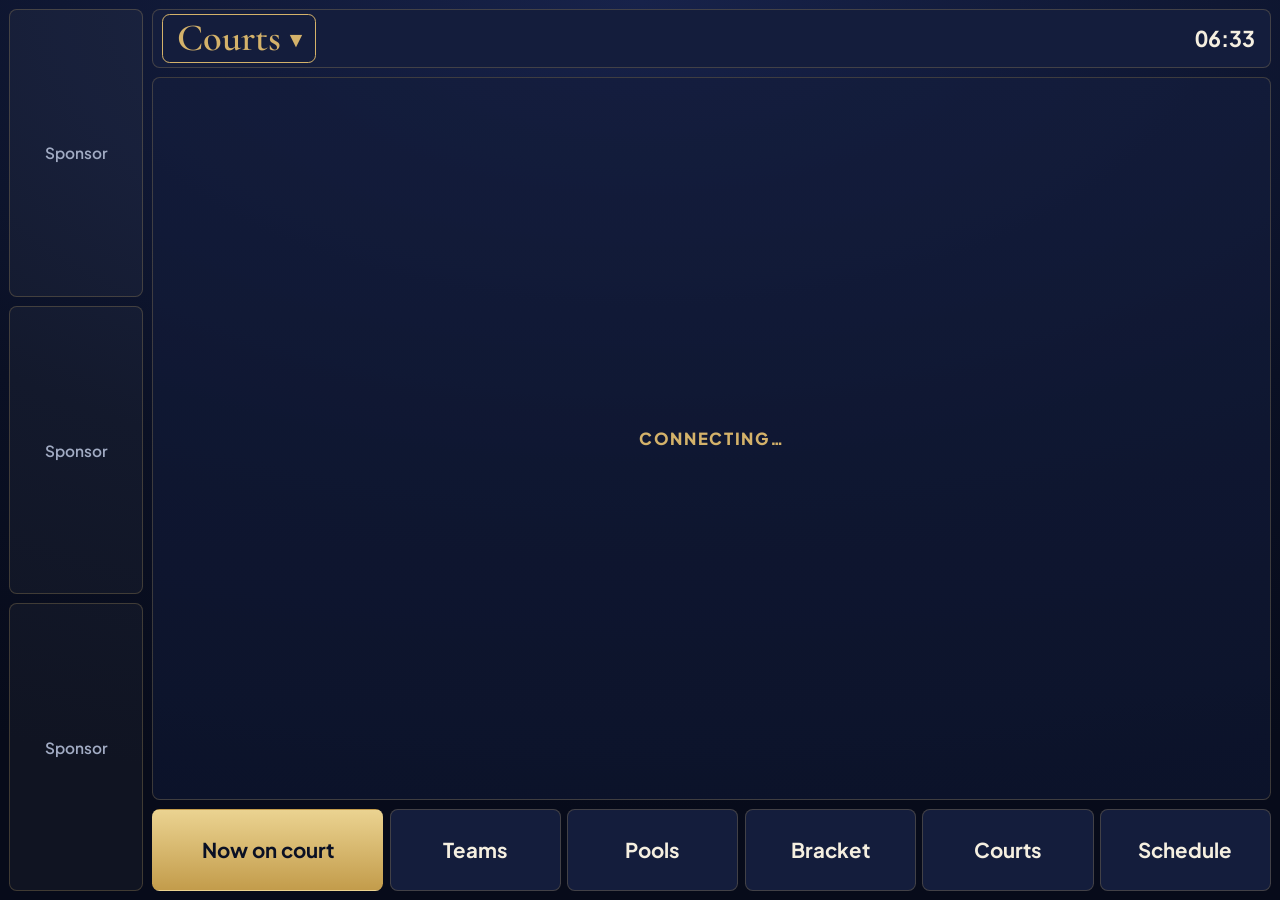
==== commit 23a74d1a: "Stinger 2 s; court monitor robustness fixes Co-Authored-By: Claude Opus 5.5 <noreply@anthropic.com>" ====
--- a/court-screen.html
+++ b/court-screen.html
@@ -1261,8 +1261,26 @@
         font-size: 3.4rem;
       }
     </style>
+    <style>
+      #offline {
+        position: fixed;
+        top: 10px;
+        left: 10px;
+        z-index: 100;
+        width: 22px;
+        height: 22px;
+        border-radius: 50%;
+        background: #e11d48;
+        box-shadow: 0 0 0 3px rgba(255, 255, 255, 0.85);
+      }
+      #offline[hidden] {
+        display: none;
+      }
+    </style>
   </head>
   <body>
+    <!-- Shown when the server hasn't answered for a few seconds. -->
+    <div id="offline" hidden title="Not reaching the server"></div>
     <div class="sponsors" id="sponsors" aria-label="Sponsors">
       <div id="tosssummary" hidden></div>
       <div class="sponsor" data-image="sponsor-1.png">Sponsor</div>
@@ -1299,6 +1317,8 @@
       let trail = [];
       let secondsAllowed = 20;
       let timerEnds = 0;
+      // Whether the server has answered yet: until then, nothing is known about the matches.
+      let heard = false;
       let lastCall = null;
       let flashedCall = null;
       let pickerOpen = false;
@@ -1490,7 +1510,7 @@
           const { team, choice, end } = toss.picks.at(-1);
           const say =
             choice === 'SIDE'
-              ? `chose the ${end === 'BACK' ? 'second' : 'main'} entrance end`
+              ? `chose the ${end === 'BACK' ? 'left' : 'right'} end`
               : TOSS_PICKS[choice];
           return moment(team, teamOf(team).players, teamOf(team).name, say);
         }
@@ -1553,10 +1573,10 @@
             <div class="scorepool kicker">${board.best_of > 1 ? `Game ${board.game_number} · ` : ''}${poolLink(graphic.pool)}</div>
           </div>
           ${half(3 - top, 'bottom')}
-          <div class="scoreend top">Second entrance</div>
+          <div class="scoreend top">Left end</div>
           ${tile(top, 'top')}
           ${tile(3 - top, 'bottom')}
-          <div class="scoreend bottom">Main entrance</div>
+          <div class="scoreend bottom">Right end</div>
         </div>`;
       }
 
@@ -1569,6 +1589,7 @@
       }
 
       function showHtml(graphic, scoreboard) {
+        if (graphic == null && !heard) return '<div class="kicker">Connecting…</div>';
         if (graphic == null) {
           const sponsors = ['sponsor-1.png', 'sponsor-2.png', 'sponsor-3.png'];
           return `<div class="bigsponsors">${sponsors
@@ -2090,7 +2111,7 @@
       /* ---------- The push-button tap: every touch fills it up again. ---------- */
 
       function touched() {
-        if (browsing()) timerEnds = Date.now() + secondsAllowed * 1000;
+        if (browsing()) timerEnds = performance.now() + secondsAllowed * 1000;
       }
 
       function goTo(next, { remember = true } = {}) {
@@ -2259,7 +2280,7 @@
           const team = teamOf(row.team).name;
           if (row.choice === 'DEFER') return line(team, 'deferred');
           if (row.choice === 'SIDE') {
-            return line(team, `picked the ${row.end === 'BACK' ? 'second' : 'main'} entrance end`);
+            return line(team, `picked the ${row.end === 'BACK' ? 'left' : 'right'} end`);
           }
           const starter = starterOf(row.team);
           return starter
@@ -2277,14 +2298,23 @@
         }
       }
 
+      // One part that can't draw (odd data) mustn't stop the rest, the score least of all.
+      function drawSafely(draw) {
+        try {
+          draw();
+        } catch (error) {
+          console.error(`${draw.name} failed`, error);
+        }
+      }
+
       function drawAll() {
-        drawTossSummary();
-        drawCallBar();
-        drawPicker();
-        drawHead();
-        drawNav();
-        drawShow();
-        drawBrowse();
+        drawSafely(drawTossSummary);
+        drawSafely(drawCallBar);
+        drawSafely(drawPicker);
+        drawSafely(drawHead);
+        drawSafely(drawNav);
+        drawSafely(drawShow);
+        drawSafely(drawBrowse);
         // It can only be measured while it's showing.
         if (!$('show').hidden && showNeedsFit) {
           showNeedsFit = false;
@@ -2298,7 +2328,7 @@
         const now = new Date();
         const clockEl = $('clock');
         if (clockEl) {
-          const left = browsing() ? Math.ceil((timerEnds - Date.now()) / 1000) : null;
+          const left = browsing() ? Math.ceil((timerEnds - performance.now()) / 1000) : null;
           clockEl.textContent =
             left == null
               ? now.toLocaleTimeString([], { hour: '2-digit', minute: '2-digit', hour12: false })
@@ -2308,7 +2338,7 @@
         }
         if (!browsing()) return;
         const bar = $('timebar');
-        const share = Math.max(0, (timerEnds - Date.now()) / (secondsAllowed * 1000));
+        const share = Math.max(0, (timerEnds - performance.now()) / (secondsAllowed * 1000));
         if (bar) bar.style.width = `${share * 100}%`;
         if (share <= 0) goHome('nobody touched it, went back to the court');
       }
@@ -2385,8 +2415,14 @@
          starts to scroll, and it's still being held then. */
       let fingers = 0;
       let mouseDown = false;
-      const holding = () => fingers > 0 || mouseDown;
+      // A touch screen can lose the let-go, which would hold the
+      // timer for ever and leave the monitor on whatever page was last tapped. A hold
+      // counts for a minute at most after the last touch.
+      const HOLD_LASTS_MS = 60000;
+      let lastHoldAt = 0;
+      const holding = () => (fingers > 0 || mouseDown) && performance.now() - lastHoldAt < HOLD_LASTS_MS;
       const holdChanged = () => {
+        lastHoldAt = performance.now();
         touched();
         tick();
       };
@@ -2466,15 +2502,73 @@
         if (asking) return;
         asking = true;
         try {
+          // A request lost on bad Wi-Fi can hang for minutes, and nothing else is asked
+          // while it does: give up after 5 s so the next second asks again.
           const res = await fetch(`/api/tournaments/${TOURNAMENT}/court_screen/${COURT}`, {
             headers: API_HEADERS,
+            signal: AbortSignal.timeout(5000),
           });
-          if (res.ok) receive((await res.json()).data);
+          lastAnswerAt = performance.now();
+          if (res.ok) {
+            const data = (await res.json()).data;
+            lastGoodAt = performance.now();
+            heard = true;
+            receive(data);
+          }
         } catch {
           // Tries again in a second.
         }
         asking = false;
       }
+
+      /* Keeping itself going, with nobody there to look after it. */
+      let LOADED_AT = performance.now();
+      // The last answer with news in it, and the last answer of any kind.
+      let lastGoodAt = performance.now();
+      let lastAnswerAt = performance.now();
+      // No answer at all for this long: reload, but only if the server answers, or the
+      // browser's own "can't reach" page would be left up for good. An error answer (the
+      // dashboard made private, a court removed) isn't fixed by reloading: the page keeps
+      // asking and picks up again by itself once it's sorted.
+      const STALE_RELOAD_MS = 15000;
+      // A fresh start this often, so a board always runs the latest page.
+      const FRESH_RELOAD_MS = 30 * 60 * 1000;
+
+      async function serverAnswers() {
+        try {
+          const res = await fetch('/api/ping', {
+            cache: 'no-store',
+            signal: AbortSignal.timeout(5000),
+          });
+          return res.ok;
+        } catch {
+          return false;
+        }
+      }
+
+      async function lookAfterItself() {
+        const quiet = performance.now() - lastGoodAt;
+        document.getElementById('offline').hidden = quiet < 5000;
+
+        const stale = performance.now() - lastAnswerAt > STALE_RELOAD_MS;
+        // Not in the middle of somebody browsing, or of a score being followed live.
+        const due =
+          performance.now() - LOADED_AT > FRESH_RELOAD_MS &&
+          !browsing() &&
+          state.graphic?.stage !== 'SCORE';
+        if (!(stale || due) || !(await serverAnswers())) return;
+        // Boards that all lost the server together don't all come back at the same moment.
+        if (stale) await new Promise((done) => setTimeout(done, Math.random() * 10000));
+        location.reload();
+      }
+
+      const startAsking = () => {
+        // A board can wait a long time for a court: its clocks start now.
+        LOADED_AT = lastGoodAt = lastAnswerAt = performance.now();
+        askServer();
+        setInterval(askServer, ASK_EVERY_MS);
+        setInterval(lookAfterItself, 5000);
+      };
 
       async function signInHere(player) {
         try {
@@ -2488,11 +2582,6 @@
         }
         askServer();
       }
-
-      const startAsking = () => {
-        askServer();
-        setInterval(askServer, ASK_EVERY_MS);
-      };
 
       /* A board's own link has only its name. It registers itself, the organizer picks its
          court on the Court monitors page, and a new pick takes effect by reloading. */
@@ -2515,14 +2604,46 @@
         document.body.append(cover);
       }
 
+      // What's on this screen, in words, for the Court monitors page.
+      const STAGE_WORDS = {
+        INTRO: 'Calling',
+        TOSS: 'Coin toss',
+        PLAYERS: 'Players',
+        SCORE: 'Playing',
+        RESULT: 'Result',
+        UP_NEXT: 'Up next',
+      };
+      function describeScreen() {
+        if (COURT == null) return 'Waiting for a court';
+        if (browsing()) return 'Someone is browsing';
+        const graphic = state.graphic;
+        if (graphic == null) return 'Nothing on court';
+        const stage = STAGE_WORDS[graphic.stage] ?? graphic.stage;
+        const score =
+          graphic.stage === 'SCORE' && state.scoreboard
+            ? ` ${state.scoreboard.score1}–${state.scoreboard.score2}`
+            : '';
+        return `${stage}: ${graphic.team1?.name ?? '?'} v ${graphic.team2?.name ?? '?'}${score}`;
+      }
+
       async function askNode() {
         try {
           const res = await fetch(`/api/monitor_nodes/${encodeURIComponent(NODE)}/check_in`, {
             method: 'POST',
-            headers: API_HEADERS,
+            headers: { ...API_HEADERS, 'Content-Type': 'application/json' },
+            body: JSON.stringify({
+              showing: describeScreen().slice(0, 200),
+              behind_seconds: COURT == null ? null : (performance.now() - lastGoodAt) / 1000,
+            }),
+            signal: AbortSignal.timeout(5000),
           });
           if (!res.ok) return;
-          const { tournament_id: tournament, court_id: court } = (await res.json()).data;
+          const { tournament_id: tournament, court_id: court, reload } = (await res.json()).data;
+          // Reload pressed on the Court monitors page.
+          if (reload) {
+            location.reload();
+            return;
+          }
           const now = court == null ? 'none' : `${tournament}/${court}`;
           if (assigned == null) {
             assigned = now;
